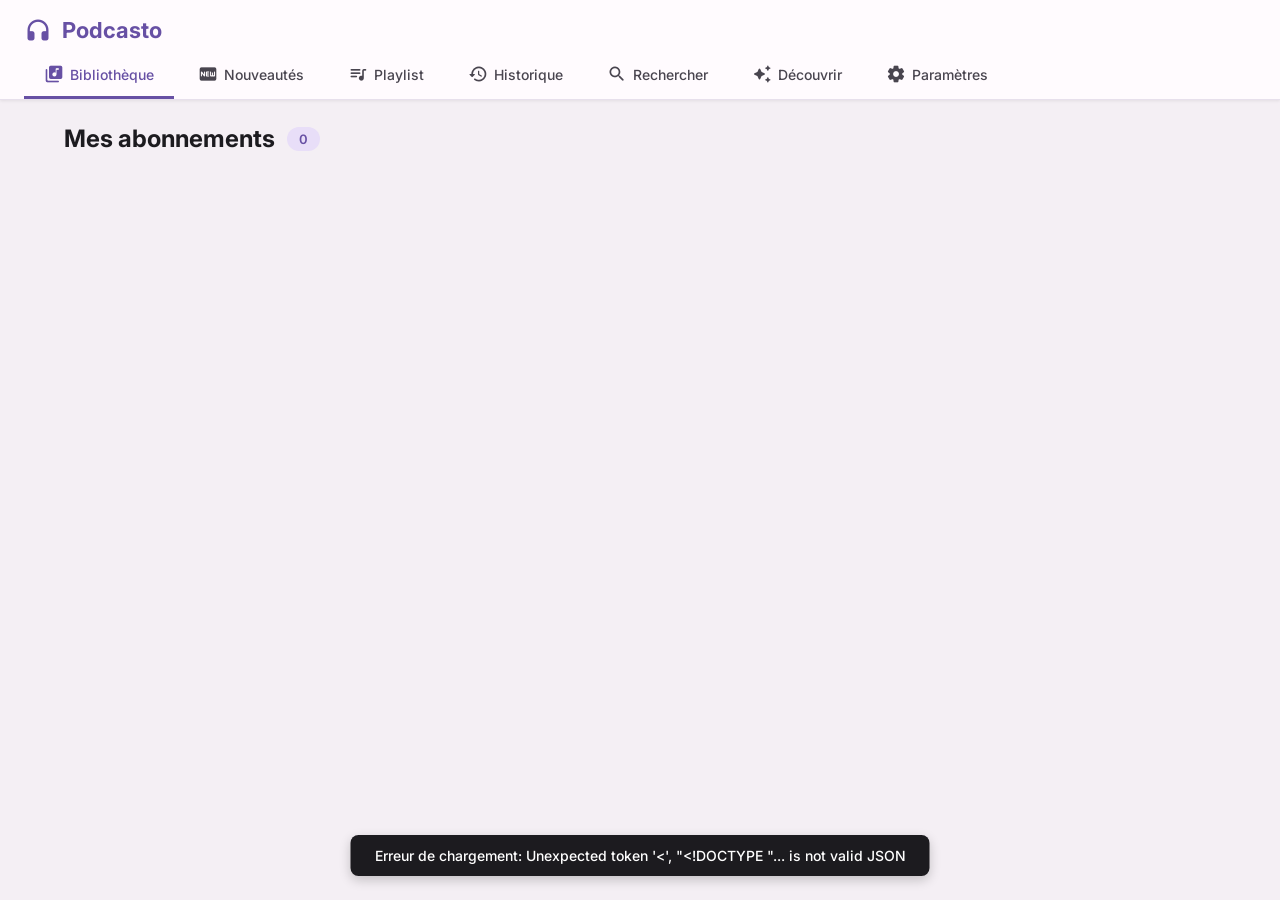
==== app/src/main/assets/web/index.html @ 099114c4 "feat: add YouTube channel subscription support - Add NewPipe Extractor (v0.24.5) for YouTube audio s" ====
<!DOCTYPE html>
<html lang="fr">
<head>
    <meta charset="UTF-8">
    <meta name="viewport" content="width=device-width, initial-scale=1.0">
    <title>Podcasto</title>
    <link rel="stylesheet" href="style.css">
    <link href="https://fonts.googleapis.com/css2?family=Inter:wght@400;500;600;700&display=swap" rel="stylesheet">
    <link href="https://fonts.googleapis.com/icon?family=Material+Icons+Round" rel="stylesheet">
</head>
<body>
    <!-- Login overlay -->
    <div id="login-overlay" class="login-overlay" style="display:none">
        <div class="login-card">
            <span class="material-icons-round login-icon">headphones</span>
            <h2>Podcasto</h2>
            <p class="login-subtitle">Entrez le mot de passe pour acc&eacute;der &agrave; l&apos;interface web</p>
            <div class="login-field">
                <input type="password" id="login-password" class="login-input" placeholder="Mot de passe" autocomplete="current-password">
                <button type="button" class="login-vis-btn" onclick="toggleLoginPasswordVisibility()">
                    <span class="material-icons-round" id="login-vis-icon">visibility</span>
                </button>
            </div>
            <div id="login-error" class="login-error" style="display:none"></div>
            <button id="login-submit" class="btn-primary login-btn" onclick="submitLogin()">
                <span class="material-icons-round">login</span>
                Connexion
            </button>
        </div>
    </div>

    <nav>
        <div class="nav-brand">
            <span class="material-icons-round">headphones</span>
            <h1>Podcasto</h1>
        </div>
        <div class="nav-tabs">
            <button class="tab active" data-tab="library">
                <span class="material-icons-round">library_music</span>
                Biblioth&egrave;que
            </button>
            <button class="tab" data-tab="new-episodes">
                <span class="material-icons-round">fiber_new</span>
                Nouveaut&eacute;s
            </button>
            <button class="tab" data-tab="playlist">
                <span class="material-icons-round">queue_music</span>
                Playlist
            </button>
            <button class="tab" data-tab="history">
                <span class="material-icons-round">history</span>
                Historique
            </button>
            <button class="tab" data-tab="search">
                <span class="material-icons-round">search</span>
                Rechercher
            </button>
            <button class="tab" data-tab="discover">
                <span class="material-icons-round">auto_awesome</span>
                D&eacute;couvrir
            </button>
            <button class="tab" data-tab="settings">
                <span class="material-icons-round">settings</span>
                Param&egrave;tres
            </button>
        </div>
    </nav>

    <main>
        <!-- Library -->
        <section id="library" class="page active">
            <div class="page-header">
                <h2>Mes abonnements</h2>
                <span id="podcast-count" class="badge">0</span>
                <button id="hidden-toggle" class="btn-icon" onclick="toggleShowHidden()" style="display:none" title="Afficher/masquer les podcasts cach\u00e9s">
                    <span class="material-icons-round">visibility_off</span>
                </button>
            </div>
            <div id="tags-filter" class="tags-bar"></div>
            <div id="podcasts-grid" class="podcasts-grid"></div>
            <div id="library-empty" class="empty-state" style="display:none">
                <span class="material-icons-round">podcasts</span>
                <p>Aucun abonnement. Recherchez des podcasts pour commencer !</p>
            </div>
        </section>

        <!-- New Episodes -->
        <section id="new-episodes" class="page">
            <div class="page-header">
                <h2>Nouveaut&eacute;s</h2>
                <span id="new-episodes-count" class="badge">0</span>
            </div>
            <div id="new-episodes-tags" class="tags-bar"></div>
            <div id="new-episodes-list" class="episodes-list"></div>
            <div id="new-episodes-empty" class="empty-state" style="display:none">
                <span class="material-icons-round">fiber_new</span>
                <p>Aucun nouvel episode. Abonnez-vous &agrave; des podcasts pour voir leurs derniers episodes.</p>
            </div>
            <div id="new-episodes-loading" class="loading" style="display:none">
                <div class="spinner"></div>
                <p>Chargement des nouveaut&eacute;s...</p>
            </div>
        </section>

        <!-- Podcast Detail (overlay over library) -->
        <section id="podcast-detail" class="page">
            <div class="detail-header">
                <button class="btn-back" onclick="closePodcastDetail()">
                    <span class="material-icons-round">arrow_back</span>
                </button>
                <div class="detail-info">
                    <img id="detail-artwork" class="detail-artwork" src="" alt="">
                    <div class="detail-meta">
                        <h2 id="detail-title"></h2>
                        <p id="detail-author" class="detail-author"></p>
                        <div id="detail-subscribe-bar" style="display:none;margin:8px 0">
                            <button id="detail-subscribe-btn" class="btn-primary" onclick="subscribeFromDetail()">
                                <span class="material-icons-round">add_circle_outline</span>
                                S'abonner
                            </button>
                        </div>
                        <div id="detail-tags" class="detail-tags"></div>
                        <p id="detail-description" class="detail-description"></p>
                    </div>
                </div>
            </div>
            <div class="episodes-toolbar">
                <h3>Episodes</h3>
                <div class="episodes-filter">
                    <button id="filter-all" class="filter-btn active" onclick="filterEpisodes('all')">Tous</button>
                    <button id="filter-unplayed" class="filter-btn" onclick="filterEpisodes('unplayed')">Non lus</button>
                </div>
            </div>
            <div id="episodes-list" class="episodes-list"></div>
            <div id="episodes-loading" class="loading" style="display:none">
                <div class="spinner"></div>
            </div>
        </section>

        <!-- Episode Detail -->
        <section id="episode-detail" class="page">
            <div class="detail-header">
                <button class="btn-back" onclick="closeEpisodeDetail()">
                    <span class="material-icons-round">arrow_back</span>
                </button>
                <div class="detail-info">
                    <img id="ep-detail-artwork" class="detail-artwork" src="" alt="" onclick="goToPodcastFromEpisode()" style="cursor:pointer">
                    <div class="detail-meta">
                        <h2 id="ep-detail-title"></h2>
                        <p id="ep-detail-podcast" class="detail-author" onclick="goToPodcastFromEpisode()" style="cursor:pointer"></p>
                        <p id="ep-detail-date" class="detail-date"></p>
                    </div>
                </div>
            </div>
            <div class="ep-detail-actions">
                <button id="ep-play-btn" class="btn-primary" onclick="playCurrentEpisode()">
                    <span class="material-icons-round">play_arrow</span>
                    Lire
                </button>
                <button id="ep-playlist-btn" class="btn-outline" onclick="togglePlaylistCurrentEpisode()">
                    <span class="material-icons-round">playlist_add</span>
                    Playlist
                </button>
                <button id="ep-played-btn" class="btn-outline" onclick="togglePlayedCurrentEpisode()">
                    <span class="material-icons-round">check_circle_outline</span>
                    Lu
                </button>
            </div>
            <div id="ep-detail-description" class="ep-description"></div>
            <div class="bookmarks-section">
                <div class="bookmarks-header">
                    <h3>Signets</h3>
                    <button class="btn-outline btn-sm" onclick="addBookmarkDialog()">
                        <span class="material-icons-round">bookmark_add</span>
                        Ajouter
                    </button>
                </div>
                <div id="bookmarks-list" class="bookmarks-list"></div>
            </div>
        </section>

        <!-- Playlist -->
        <section id="playlist" class="page">
            <div class="page-header">
                <h2>Playlist</h2>
                <span id="playlist-count" class="badge">0</span>
                <div class="playlist-actions">
                    <button class="btn-outline btn-sm" onclick="autoAddPlaylist()">
                        <span class="material-icons-round">auto_fix_high</span>
                        Auto-ajout
                    </button>
                    <button class="btn-outline btn-sm danger" onclick="clearPlaylistConfirm()">
                        <span class="material-icons-round">delete_sweep</span>
                        Vider
                    </button>
                </div>
            </div>
            <div id="playlist-items" class="playlist-items"></div>
            <div id="playlist-empty" class="empty-state" style="display:none">
                <span class="material-icons-round">queue_music</span>
                <p>Playlist vide. Ajoutez des episodes depuis les details d'un podcast.</p>
            </div>
        </section>

        <!-- History -->
        <section id="history" class="page">
            <div class="page-header">
                <h2>Historique</h2>
                <span id="history-count" class="badge">0</span>
                <div class="playlist-actions">
                    <button class="btn-outline btn-sm danger" onclick="clearHistoryConfirm()">
                        <span class="material-icons-round">delete_sweep</span>
                        Effacer
                    </button>
                </div>
            </div>
            <div id="history-list" class="history-list"></div>
            <div id="history-empty" class="empty-state" style="display:none">
                <span class="material-icons-round">history</span>
                <p>Aucun historique d'&eacute;coute.</p>
            </div>
            <div id="history-loading" class="loading" style="display:none">
                <div class="spinner"></div>
                <p>Chargement de l'historique...</p>
            </div>
        </section>

        <!-- Search -->
        <section id="search" class="page">
            <div class="search-bar">
                <span class="material-icons-round">search</span>
                <input type="text" id="search-input" placeholder="Rechercher des podcasts ou coller une URL YouTube..." autocomplete="off">
                <label class="ai-toggle"><input type="checkbox" id="ai-search-toggle" checked> <span class="material-icons-round" style="font-size:18px;vertical-align:middle">auto_awesome</span> IA</label>
                <select id="country-select">
                    <option value="">Tous</option>
                    <option value="FR">France</option>
                    <option value="US">USA</option>
                    <option value="GB">UK</option>
                    <option value="DE">Allemagne</option>
                    <option value="ES">Espagne</option>
                    <option value="IT">Italie</option>
                    <option value="BR">Br&eacute;sil</option>
                    <option value="JP">Japon</option>
                </select>
            </div>
            <div id="search-ai-results" style="display:none">
                <div class="search-ai-header">
                    <span class="material-icons-round">auto_awesome</span>
                    <h3>Suggestions IA</h3>
                    <div id="search-ai-loading" class="spinner" style="display:none;width:20px;height:20px;border-width:2px;margin-left:8px"></div>
                </div>
                <div id="search-ai-grid" class="suggestions-grid"></div>
            </div>
            <div id="search-itunes-header" class="search-itunes-header" style="display:none">
                <span class="material-icons-round">podcasts</span>
                <h3>R&eacute;sultats iTunes</h3>
            </div>
            <div id="search-results" class="podcasts-grid"></div>
            <div id="search-empty" class="empty-state">
                <span class="material-icons-round">search</span>
                <p>Tapez un nom de podcast pour lancer la recherche</p>
            </div>
            <div id="search-loading" class="loading" style="display:none">
                <div class="spinner"></div>
                <p>Recherche en cours...</p>
            </div>
        </section>

        <!-- Discover -->
        <section id="discover" class="page">
            <div class="page-header">
                <h2>D&eacute;couverte IA</h2>
                <button id="discover-btn" class="btn-primary" onclick="loadDiscovery()">
                    <span class="material-icons-round">auto_awesome</span>
                    G&eacute;n&eacute;rer des suggestions
                </button>
            </div>
            <p id="ai-intro" class="ai-intro"></p>
            <div id="discover-results" class="suggestions-grid"></div>
            <div id="discover-empty" class="empty-state">
                <span class="material-icons-round">auto_awesome</span>
                <p>Cliquez sur le bouton pour obtenir des recommandations personnalis&eacute;es</p>
            </div>
            <div id="discover-loading" class="loading" style="display:none">
                <div class="spinner"></div>
                <p>Gemini analyse votre biblioth&egrave;que...</p>
            </div>
        </section>

        <!-- Settings -->
        <section id="settings" class="page">
            <div class="page-header">
                <h2>Param&egrave;tres</h2>
            </div>
            <div class="settings-content">
                <div class="settings-section">
                    <h3><span class="material-icons-round" style="vertical-align:middle;margin-right:8px">backup</span>Sauvegarde &amp; Restauration</h3>
                    <p class="settings-description">Exportez toutes vos donn&eacute;es (podcasts, &eacute;pisodes, playlist, tags, favoris, param&egrave;tres) en fichier JSON, ou restaurez depuis un fichier pr&eacute;c&eacute;demment export&eacute;.</p>
                    <div class="settings-key-row">
                        <button class="btn-primary" onclick="exportBackup()">
                            <span class="material-icons-round">download</span>
                            Exporter la sauvegarde
                        </button>
                        <button class="btn-outline" onclick="importBackupDialog()">
                            <span class="material-icons-round">upload</span>
                            Importer une sauvegarde
                        </button>
                    </div>
                    <div id="backup-status" class="settings-status"></div>
                    <input type="file" id="backup-file-input" accept=".json,application/json" style="display:none" onchange="handleBackupFile(event)">
                </div>
                <div class="settings-section">
                    <h3><span class="material-icons-round" style="vertical-align:middle;margin-right:8px">auto_awesome</span>Cl&eacute; API Gemini</h3>
                    <p class="settings-description">N&eacute;cessaire pour la d&eacute;couverte IA et les suggestions de recherche IA. Obtenez une cl&eacute; gratuite depuis Google AI Studio.</p>
                    <div class="settings-key-row">
                        <div class="settings-input-wrapper">
                            <input type="password" id="settings-gemini-key" class="settings-input" placeholder="Collez votre cl&eacute; API Gemini ici...">
                            <button class="btn-icon settings-toggle-vis" onclick="toggleGeminiKeyVisibility()" title="Afficher/masquer la cl&eacute;">
                                <span class="material-icons-round" id="settings-vis-icon">visibility</span>
                            </button>
                        </div>
                        <button class="btn-primary" onclick="saveGeminiKey()">
                            <span class="material-icons-round">save</span>
                            Enregistrer
                        </button>
                        <button class="btn-outline btn-sm danger" onclick="clearGeminiKey()">
                            <span class="material-icons-round">delete</span>
                            Effacer
                        </button>
                    </div>
                    <div id="settings-key-status" class="settings-status"></div>
                </div>
                <div class="settings-section">
                    <h3>Comment obtenir une cl&eacute; API Gemini</h3>
                    <ol class="settings-guide">
                        <li>Rendez-vous sur <a href="https://aistudio.google.com/apikey" target="_blank" rel="noopener">Google AI Studio</a></li>
                        <li>Connectez-vous avec votre compte Google</li>
                        <li>Cliquez sur <strong>&laquo; Create API key &raquo;</strong></li>
                        <li>S&eacute;lectionnez un projet ou cr&eacute;ez-en un nouveau</li>
                        <li>Copiez la cl&eacute; g&eacute;n&eacute;r&eacute;e et collez-la ci-dessus</li>
                    </ol>
                    <p class="settings-note"><span class="material-icons-round" style="font-size:16px;vertical-align:middle;margin-right:4px">info</span>La cl&eacute; gratuite offre un quota g&eacute;n&eacute;reux suffisant pour un usage personnel.</p>
                </div>
            </div>
        </section>
    </main>

    <!-- Player bar (persistent bottom) -->
    <div id="player-bar" class="player-bar" style="display:none">
        <div class="player-progress-bar" id="player-progress-bar">
            <div class="player-progress-fill" id="player-progress-fill"></div>
            <input type="range" class="player-progress-input" id="player-progress-input" min="0" max="1000" value="0">
        </div>
        <div class="player-content">
            <img id="player-artwork" class="player-artwork" src="" alt="" onclick="openPlayerEpisodeDetail()" style="cursor:pointer">
            <div class="player-info" onclick="openPlayerEpisodeDetail()">
                <div class="player-title" id="player-title"></div>
                <div class="player-subtitle" id="player-subtitle"></div>
            </div>
            <div class="player-time">
                <span id="player-current-time">0:00</span>
                <span>/</span>
                <span id="player-duration">0:00</span>
            </div>
            <div class="player-controls">
                <button class="player-btn" onclick="playerSeek(-10)">
                    <span class="material-icons-round">replay_10</span>
                </button>
                <button class="player-btn player-btn-main" id="player-play-btn" onclick="playerTogglePlay()">
                    <span class="material-icons-round">play_arrow</span>
                </button>
                <button class="player-btn" onclick="playerSeek(30)">
                    <span class="material-icons-round">forward_30</span>
                </button>
                <button class="player-btn player-btn-speed" id="player-speed-btn" onclick="playerCycleSpeed()">
                    1x
                </button>
                <button class="player-btn player-btn-norm" id="player-norm-btn" onclick="toggleVolumeNorm()" title="Normalisation du volume">
                    <span class="material-icons-round">graphic_eq</span>
                </button>
            </div>
        </div>
    </div>

    <!-- Toast -->
    <div id="toast" class="toast"></div>

    <!-- Dialog -->
    <div id="dialog-overlay" class="dialog-overlay" style="display:none">
        <div class="dialog">
            <h3 id="dialog-title">Confirmer</h3>
            <div id="dialog-text"></div>
            <div class="dialog-actions">
                <button class="btn-text" onclick="closeDialog()">Annuler</button>
                <button class="btn-danger" id="dialog-confirm">Supprimer</button>
            </div>
        </div>
    </div>

    <!-- HTML5 Audio element (hidden) -->
    <audio id="audio-element" preload="auto"></audio>

    <script src="app.js"></script>
</body>
</html>
---- app/src/main/assets/web/style.css ----
:root {
    --primary: #6750A4;
    --primary-light: #E8DEF8;
    --primary-dark: #4F378B;
    --surface: #FFFBFE;
    --surface-variant: #E7E0EC;
    --surface-card: #FFFFFF;
    --on-surface: #1C1B1F;
    --on-surface-variant: #49454F;
    --outline: #79747E;
    --error: #B3261E;
    --error-container: #F9DEDC;
    --success: #2E7D32;
    --success-light: #E8F5E9;
    --shadow: rgba(0, 0, 0, 0.08);
    --radius: 16px;
    --radius-sm: 12px;
    --radius-xs: 8px;
    --player-height: 80px;
}

* {
    margin: 0;
    padding: 0;
    box-sizing: border-box;
}

body {
    font-family: 'Inter', -apple-system, BlinkMacSystemFont, sans-serif;
    background: #F4EFF4;
    color: var(--on-surface);
    min-height: 100vh;
}

body.player-visible {
    padding-bottom: calc(var(--player-height) + 8px);
}

/* Nav */
nav {
    background: var(--surface);
    border-bottom: 1px solid var(--surface-variant);
    padding: 0 24px;
    position: sticky;
    top: 0;
    z-index: 100;
    box-shadow: 0 1px 3px var(--shadow);
}

.nav-brand {
    display: flex;
    align-items: center;
    gap: 10px;
    padding: 16px 0 8px;
}

.nav-brand .material-icons-round {
    font-size: 28px;
    color: var(--primary);
}

.nav-brand h1 {
    font-size: 22px;
    font-weight: 700;
    color: var(--primary);
}

.nav-tabs {
    display: flex;
    gap: 4px;
}

.tab {
    display: flex;
    align-items: center;
    gap: 6px;
    padding: 12px 20px;
    border: none;
    background: none;
    cursor: pointer;
    font-size: 14px;
    font-weight: 500;
    color: var(--on-surface-variant);
    border-bottom: 3px solid transparent;
    transition: all 0.2s ease;
    font-family: inherit;
}

.tab:hover {
    color: var(--primary);
    background: var(--primary-light);
    border-radius: var(--radius-xs) var(--radius-xs) 0 0;
}

.tab.active {
    color: var(--primary);
    border-bottom-color: var(--primary);
}

.tab .material-icons-round {
    font-size: 20px;
}

/* Main */
main {
    max-width: 1200px;
    margin: 0 auto;
    padding: 24px;
}

.page {
    display: none;
}

.page.active {
    display: block;
}

.page-header {
    display: flex;
    align-items: center;
    gap: 12px;
    margin-bottom: 20px;
    flex-wrap: wrap;
}

.page-header h2 {
    font-size: 24px;
    font-weight: 700;
}

.badge {
    background: var(--primary-light);
    color: var(--primary);
    padding: 4px 12px;
    border-radius: 20px;
    font-size: 13px;
    font-weight: 600;
}

/* Tags */
.tags-bar {
    display: flex;
    gap: 8px;
    margin-bottom: 16px;
    flex-wrap: wrap;
}

.tag-chip {
    display: inline-flex;
    align-items: center;
    gap: 4px;
    padding: 6px 14px;
    border-radius: 20px;
    font-size: 13px;
    font-weight: 500;
    border: 1px solid var(--outline);
    background: var(--surface);
    color: var(--on-surface-variant);
    cursor: pointer;
    transition: all 0.15s ease;
    font-family: inherit;
}

.tag-chip:hover {
    background: var(--primary-light);
    border-color: var(--primary);
}

.tag-chip.active {
    background: var(--primary);
    color: white;
    border-color: var(--primary);
}

/* Grid */
.podcasts-grid {
    display: grid;
    grid-template-columns: repeat(auto-fill, minmax(280px, 1fr));
    gap: 16px;
}

/* Podcast card */
.podcast-card {
    background: var(--surface-card);
    border-radius: var(--radius);
    overflow: hidden;
    box-shadow: 0 1px 4px var(--shadow);
    transition: transform 0.15s ease, box-shadow 0.15s ease;
    position: relative;
    cursor: pointer;
}

.podcast-card:hover {
    transform: translateY(-2px);
    box-shadow: 0 4px 12px rgba(0, 0, 0, 0.12);
}

.podcast-card.stale {
    background: rgba(179, 38, 30, 0.08);
    border-left: 3px solid var(--error);
}

.podcast-card.stale:hover {
    background: rgba(179, 38, 30, 0.14);
}

.podcast-card.hidden {
    opacity: 0.45;
    border-left: 3px solid var(--outline);
}

.podcast-card.hidden:hover {
    opacity: 0.7;
}

.hidden-badge {
    position: absolute;
    top: 8px;
    right: 8px;
    color: var(--outline);
    font-size: 20px;
}

.youtube-badge {
    position: absolute;
    top: 8px;
    left: 8px;
    font-size: 20px;
}

.btn-icon {
    background: none;
    border: 1px solid var(--outline);
    border-radius: var(--radius-xs);
    padding: 6px 8px;
    cursor: pointer;
    color: var(--on-surface-variant);
    display: flex;
    align-items: center;
    gap: 4px;
    transition: background 0.2s;
}

.btn-icon:hover {
    background: var(--surface-variant);
}

.podcast-card .card-content {
    display: flex;
    padding: 16px;
    gap: 14px;
}

.podcast-card .artwork {
    width: 80px;
    height: 80px;
    border-radius: var(--radius-sm);
    object-fit: cover;
    flex-shrink: 0;
}

.podcast-card .info {
    flex: 1;
    min-width: 0;
    display: flex;
    flex-direction: column;
    gap: 4px;
}

.podcast-card .title {
    font-size: 15px;
    font-weight: 600;
    line-height: 1.3;
    overflow: hidden;
    text-overflow: ellipsis;
    display: -webkit-box;
    -webkit-line-clamp: 2;
    -webkit-box-orient: vertical;
}

.podcast-card .author {
    font-size: 13px;
    color: var(--on-surface-variant);
    overflow: hidden;
    text-overflow: ellipsis;
    white-space: nowrap;
}

.podcast-card .card-tags {
    display: flex;
    gap: 4px;
    flex-wrap: wrap;
    margin-top: 4px;
}

.podcast-card .card-tag {
    font-size: 11px;
    padding: 2px 8px;
    border-radius: 10px;
    background: var(--primary-light);
    color: var(--primary-dark);
    font-weight: 500;
}

.podcast-card .card-actions {
    display: flex;
    border-top: 1px solid var(--surface-variant);
    padding: 4px 8px;
}

.podcast-card .card-actions button {
    flex: 1;
    display: flex;
    align-items: center;
    justify-content: center;
    gap: 6px;
    padding: 10px;
    border: none;
    background: none;
    cursor: pointer;
    font-size: 13px;
    font-weight: 500;
    color: var(--on-surface-variant);
    border-radius: var(--radius-xs);
    transition: background 0.15s ease;
    font-family: inherit;
}

.podcast-card .card-actions button:hover {
    background: var(--surface-variant);
}

.podcast-card .card-actions button.danger:hover {
    background: var(--error-container);
    color: var(--error);
}

.podcast-card .card-actions button.subscribe-btn {
    color: var(--primary);
}

.podcast-card .card-actions button.subscribe-btn:hover {
    background: var(--primary-light);
}

.podcast-card .subscribed-badge {
    position: absolute;
    top: 12px;
    right: 12px;
    background: var(--success-light);
    color: var(--success);
    padding: 4px 10px;
    border-radius: 12px;
    font-size: 11px;
    font-weight: 600;
    display: flex;
    align-items: center;
    gap: 4px;
}

.podcast-card .subscribed-badge .material-icons-round {
    font-size: 14px;
}

/* ======================== */
/* Podcast Detail           */
/* ======================== */

.detail-header {
    margin-bottom: 24px;
}

.btn-back {
    display: inline-flex;
    align-items: center;
    padding: 8px;
    border: none;
    background: none;
    cursor: pointer;
    color: var(--primary);
    border-radius: 50%;
    transition: background 0.15s;
    margin-bottom: 12px;
}

.btn-back:hover {
    background: var(--primary-light);
}

.btn-back .material-icons-round {
    font-size: 24px;
}

.detail-info {
    display: flex;
    gap: 20px;
    align-items: flex-start;
}

.detail-artwork {
    width: 140px;
    height: 140px;
    border-radius: var(--radius);
    object-fit: cover;
    flex-shrink: 0;
    box-shadow: 0 4px 12px var(--shadow);
}

.detail-meta {
    flex: 1;
    min-width: 0;
}

.detail-meta h2 {
    font-size: 22px;
    font-weight: 700;
    margin-bottom: 4px;
}

.detail-author {
    font-size: 14px;
    color: var(--on-surface-variant);
    margin-bottom: 8px;
}

.detail-tags {
    display: flex;
    gap: 6px;
    flex-wrap: wrap;
    align-items: center;
    margin-bottom: 8px;
}

.detail-tags:empty {
    display: none;
}

.detail-tags .detail-tag-chip {
    display: inline-flex;
    align-items: center;
    gap: 4px;
    padding: 4px 12px;
    border-radius: 16px;
    font-size: 12px;
    font-weight: 500;
    background: var(--primary-light);
    color: var(--primary-dark);
    border: none;
    cursor: default;
}

.detail-tags .detail-tag-manage {
    display: inline-flex;
    align-items: center;
    gap: 4px;
    padding: 4px 12px;
    border-radius: 16px;
    font-size: 12px;
    font-weight: 500;
    background: none;
    color: var(--primary);
    border: 1px dashed var(--primary);
    cursor: pointer;
    transition: all 0.15s ease;
    font-family: inherit;
}

.detail-tags .detail-tag-manage:hover {
    background: var(--primary-light);
}

.detail-tags .detail-tag-manage .material-icons-round {
    font-size: 16px;
}

.detail-description {
    font-size: 13px;
    color: var(--on-surface-variant);
    line-height: 1.6;
    max-height: 100px;
    overflow: hidden;
    text-overflow: ellipsis;
}

.detail-date {
    font-size: 13px;
    color: var(--outline);
}

/* Episodes toolbar */
.episodes-toolbar {
    display: flex;
    align-items: center;
    justify-content: space-between;
    margin-bottom: 12px;
}

.episodes-toolbar h3 {
    font-size: 18px;
    font-weight: 600;
}

.episodes-filter {
    display: flex;
    gap: 4px;
}

.filter-btn {
    padding: 6px 14px;
    border: 1px solid var(--outline);
    background: var(--surface);
    color: var(--on-surface-variant);
    border-radius: 20px;
    font-size: 13px;
    font-weight: 500;
    cursor: pointer;
    transition: all 0.15s;
    font-family: inherit;
}

.filter-btn.active {
    background: var(--primary);
    color: white;
    border-color: var(--primary);
}

/* Episodes list */
.episodes-list {
    display: flex;
    flex-direction: column;
    gap: 2px;
}

.episode-item {
    display: flex;
    align-items: center;
    gap: 12px;
    padding: 14px 16px;
    background: var(--surface-card);
    border-radius: var(--radius-xs);
    cursor: pointer;
    transition: background 0.12s;
}

.episode-item:hover {
    background: var(--surface-variant);
}

.episode-item.played {
    opacity: 0.55;
}

.episode-item.now-playing {
    background: var(--primary-light);
    border-left: 3px solid var(--primary);
}

.episode-play-btn {
    width: 40px;
    height: 40px;
    border-radius: 50%;
    border: none;
    background: var(--primary);
    color: white;
    cursor: pointer;
    display: flex;
    align-items: center;
    justify-content: center;
    flex-shrink: 0;
    transition: background 0.15s;
}

.episode-play-btn:hover {
    background: var(--primary-dark);
}

.episode-play-btn .material-icons-round {
    font-size: 22px;
}

.episode-info {
    flex: 1;
    min-width: 0;
}

.episode-title {
    font-size: 14px;
    font-weight: 600;
    line-height: 1.3;
    overflow: hidden;
    text-overflow: ellipsis;
    display: -webkit-box;
    -webkit-line-clamp: 2;
    -webkit-box-orient: vertical;
    margin-bottom: 4px;
}

.episode-meta {
    font-size: 12px;
    color: var(--on-surface-variant);
    display: flex;
    gap: 12px;
    align-items: center;
}

.episode-progress {
    width: 100%;
    max-width: 120px;
    height: 3px;
    background: var(--primary-light);
    border-radius: 2px;
    overflow: hidden;
}

.episode-progress-fill {
    height: 100%;
    background: var(--primary);
    border-radius: 2px;
    transition: width 0.3s;
}

.now-playing .episode-progress {
    background: rgba(255, 255, 255, 0.7);
}

.episode-actions {
    display: flex;
    gap: 4px;
    flex-shrink: 0;
}

.episode-action-btn {
    width: 32px;
    height: 32px;
    border-radius: 50%;
    border: none;
    background: none;
    color: var(--on-surface-variant);
    cursor: pointer;
    display: flex;
    align-items: center;
    justify-content: center;
    transition: background 0.15s;
}

.episode-action-btn:hover {
    background: var(--surface-variant);
}

.episode-action-btn .material-icons-round {
    font-size: 20px;
}

.episode-action-btn.in-playlist {
    color: var(--primary);
}

/* ======================== */
/* Episode Detail           */
/* ======================== */

.ep-detail-actions {
    display: flex;
    gap: 8px;
    margin-bottom: 20px;
    flex-wrap: wrap;
}

.btn-outline {
    display: inline-flex;
    align-items: center;
    gap: 6px;
    padding: 10px 18px;
    border: 1px solid var(--outline);
    border-radius: var(--radius);
    background: none;
    color: var(--on-surface);
    font-size: 14px;
    font-weight: 500;
    cursor: pointer;
    transition: all 0.15s;
    font-family: inherit;
}

.btn-outline:hover {
    background: var(--surface-variant);
}

.btn-outline.active {
    border-color: var(--primary);
    color: var(--primary);
    background: var(--primary-light);
}

.btn-outline.danger:hover {
    border-color: var(--error);
    color: var(--error);
    background: var(--error-container);
}

.btn-sm {
    padding: 6px 12px;
    font-size: 13px;
}

.btn-sm .material-icons-round {
    font-size: 18px;
}

.ep-description {
    font-size: 14px;
    color: var(--on-surface-variant);
    line-height: 1.7;
    margin-bottom: 24px;
    background: var(--surface-card);
    padding: 16px;
    border-radius: var(--radius-sm);
    max-height: 400px;
    overflow-y: auto;
}

.ep-description a {
    color: var(--primary);
}

/* Bookmarks */
.bookmarks-section {
    margin-top: 8px;
}

.bookmarks-header {
    display: flex;
    align-items: center;
    justify-content: space-between;
    margin-bottom: 12px;
}

.bookmarks-header h3 {
    font-size: 16px;
    font-weight: 600;
}

.bookmarks-list {
    display: flex;
    flex-direction: column;
    gap: 6px;
}

.bookmark-item {
    display: flex;
    align-items: center;
    gap: 12px;
    padding: 10px 14px;
    background: var(--surface-card);
    border-radius: var(--radius-xs);
    border-left: 3px solid var(--primary);
}

.bookmark-time {
    font-size: 13px;
    font-weight: 600;
    color: var(--primary);
    cursor: pointer;
    white-space: nowrap;
}

.bookmark-time:hover {
    text-decoration: underline;
}

.bookmark-comment {
    flex: 1;
    font-size: 13px;
    color: var(--on-surface-variant);
    min-width: 0;
    overflow: hidden;
    text-overflow: ellipsis;
    white-space: nowrap;
}

.bookmark-delete {
    width: 28px;
    height: 28px;
    border-radius: 50%;
    border: none;
    background: none;
    color: var(--outline);
    cursor: pointer;
    display: flex;
    align-items: center;
    justify-content: center;
}

.bookmark-delete:hover {
    color: var(--error);
    background: var(--error-container);
}

.bookmark-delete .material-icons-round {
    font-size: 18px;
}

/* ======================== */
/* Playlist                 */
/* ======================== */

.playlist-actions {
    display: flex;
    gap: 8px;
    margin-left: auto;
}

.playlist-items {
    display: flex;
    flex-direction: column;
    gap: 2px;
}

.playlist-item {
    display: flex;
    align-items: center;
    gap: 12px;
    padding: 12px 16px;
    background: var(--surface-card);
    border-radius: var(--radius-xs);
    transition: background 0.12s, opacity 0.2s, border-top 0.12s;
}

.playlist-item.dragging {
    opacity: 0.4;
}

.playlist-item.drag-over {
    border-top: 2px solid var(--primary);
}

.drag-handle {
    cursor: grab;
    color: var(--on-surface-variant);
    font-size: 20px;
    flex-shrink: 0;
    user-select: none;
    touch-action: none;
}

.playlist-item.now-playing {
    background: var(--primary-light);
    border-left: 3px solid var(--primary);
}

.playlist-item-artwork {
    width: 48px;
    height: 48px;
    border-radius: var(--radius-xs);
    object-fit: cover;
    flex-shrink: 0;
}

.playlist-item-info {
    flex: 1;
    min-width: 0;
}

.playlist-item-title {
    font-size: 14px;
    font-weight: 600;
    overflow: hidden;
    text-overflow: ellipsis;
    white-space: nowrap;
    margin-bottom: 2px;
}

.playlist-item-podcast {
    font-size: 12px;
    color: var(--on-surface-variant);
    overflow: hidden;
    text-overflow: ellipsis;
    white-space: nowrap;
}

.playlist-item-progress {
    width: 80px;
    flex-shrink: 0;
}

.playlist-item-actions {
    display: flex;
    gap: 4px;
    flex-shrink: 0;
}

/* ======================== */
/* Player Bar               */
/* ======================== */

.player-bar {
    position: fixed;
    bottom: 0;
    left: 0;
    right: 0;
    height: var(--player-height);
    background: var(--surface);
    border-top: 1px solid var(--surface-variant);
    box-shadow: 0 -2px 12px var(--shadow);
    z-index: 200;
    display: flex;
    flex-direction: column;
}

.player-progress-bar {
    position: relative;
    height: 4px;
    background: var(--surface-variant);
    flex-shrink: 0;
    cursor: pointer;
}

.player-progress-fill {
    height: 100%;
    background: var(--primary);
    width: 0%;
    transition: width 0.2s linear;
    pointer-events: none;
}

.player-progress-input {
    position: absolute;
    top: -6px;
    left: 0;
    width: 100%;
    height: 16px;
    opacity: 0;
    cursor: pointer;
    margin: 0;
    -webkit-appearance: none;
}

.player-content {
    flex: 1;
    display: flex;
    align-items: center;
    gap: 12px;
    padding: 0 16px;
    min-height: 0;
}

.player-artwork {
    width: 52px;
    height: 52px;
    border-radius: var(--radius-xs);
    object-fit: cover;
    flex-shrink: 0;
}

.player-info {
    flex: 1;
    min-width: 0;
    cursor: pointer;
}

.player-title {
    font-size: 14px;
    font-weight: 600;
    overflow: hidden;
    text-overflow: ellipsis;
    white-space: nowrap;
}

.player-subtitle {
    font-size: 12px;
    color: var(--on-surface-variant);
    overflow: hidden;
    text-overflow: ellipsis;
    white-space: nowrap;
}

.player-time {
    font-size: 12px;
    color: var(--on-surface-variant);
    white-space: nowrap;
    flex-shrink: 0;
    font-variant-numeric: tabular-nums;
}

.player-controls {
    display: flex;
    align-items: center;
    gap: 4px;
    flex-shrink: 0;
}

.player-btn {
    width: 40px;
    height: 40px;
    border-radius: 50%;
    border: none;
    background: none;
    color: var(--on-surface);
    cursor: pointer;
    display: flex;
    align-items: center;
    justify-content: center;
    transition: background 0.15s;
}

.player-btn:hover {
    background: var(--surface-variant);
}

.player-btn .material-icons-round {
    font-size: 24px;
}

.player-btn-main {
    width: 48px;
    height: 48px;
    background: var(--primary);
    color: white;
}

.player-btn-main:hover {
    background: var(--primary-dark);
}

.player-btn-main .material-icons-round {
    font-size: 28px;
}

.player-btn-speed {
    font-size: 13px;
    font-weight: 700;
    font-family: inherit;
    color: var(--primary);
    width: auto;
    padding: 0 8px;
}

.player-btn-norm {
    color: var(--on-surface-variant);
    transition: color 0.2s;
}

.player-btn-norm.active {
    color: var(--primary);
    background: var(--primary-light);
    border-radius: 50%;
}

/* ======================== */
/* New Episodes             */
/* ======================== */

.episode-item-with-artwork {
    display: flex;
    align-items: center;
    gap: 12px;
    padding: 14px 16px;
    background: var(--surface-card);
    border-radius: var(--radius-xs);
    cursor: pointer;
    transition: background 0.12s;
}

.episode-item-with-artwork:hover {
    background: var(--surface-variant);
}

.episode-item-with-artwork.played {
    opacity: 0.55;
}

.episode-item-with-artwork.now-playing {
    background: var(--primary-light);
    border-left: 3px solid var(--primary);
}

.episode-artwork-sm {
    width: 48px;
    height: 48px;
    border-radius: var(--radius-xs);
    object-fit: cover;
    flex-shrink: 0;
}

/* ======================== */
/* History                  */
/* ======================== */

.history-list {
    display: flex;
    flex-direction: column;
    gap: 2px;
}

.history-item {
    display: flex;
    align-items: center;
    gap: 12px;
    padding: 12px 16px;
    background: var(--surface-card);
    border-radius: var(--radius-xs);
    cursor: pointer;
    transition: background 0.12s;
}

.history-item:hover {
    background: var(--surface-variant);
}

.history-item.now-playing {
    background: var(--primary-light);
    border-left: 3px solid var(--primary);
}

.history-item-artwork {
    width: 48px;
    height: 48px;
    border-radius: var(--radius-xs);
    object-fit: cover;
    flex-shrink: 0;
}

.history-item-info {
    flex: 1;
    min-width: 0;
}

.history-item-title {
    font-size: 14px;
    font-weight: 600;
    overflow: hidden;
    text-overflow: ellipsis;
    white-space: nowrap;
    margin-bottom: 2px;
}

.history-item-podcast {
    font-size: 12px;
    color: var(--on-surface-variant);
    overflow: hidden;
    text-overflow: ellipsis;
    white-space: nowrap;
}

.history-item-date {
    font-size: 11px;
    color: var(--outline);
    margin-top: 2px;
}

.history-item-actions {
    display: flex;
    gap: 4px;
    flex-shrink: 0;
}

/* Search bar */
.search-bar {
    display: flex;
    align-items: center;
    gap: 12px;
    background: var(--surface-card);
    border-radius: var(--radius);
    padding: 8px 16px;
    margin-bottom: 24px;
    box-shadow: 0 1px 4px var(--shadow);
}

.search-bar .material-icons-round {
    color: var(--on-surface-variant);
    font-size: 24px;
}

.search-bar input {
    flex: 1;
    border: none;
    outline: none;
    font-size: 16px;
    padding: 10px 0;
    font-family: inherit;
    background: transparent;
    color: var(--on-surface);
}

.search-bar input::placeholder {
    color: var(--outline);
}

.search-bar select {
    border: 1px solid var(--outline);
    border-radius: var(--radius-xs);
    padding: 8px 12px;
    font-size: 13px;
    font-family: inherit;
    background: var(--surface);
    color: var(--on-surface);
    cursor: pointer;
    outline: none;
}

.ai-toggle {
    display: flex;
    align-items: center;
    gap: 4px;
    font-size: 13px;
    font-weight: 500;
    color: var(--primary);
    cursor: pointer;
    white-space: nowrap;
    user-select: none;
}

.ai-toggle input[type="checkbox"] {
    accent-color: var(--primary);
    width: 16px;
    height: 16px;
    cursor: pointer;
}

/* Suggestion cards */
.suggestions-grid {
    display: grid;
    grid-template-columns: repeat(auto-fill, minmax(320px, 1fr));
    gap: 16px;
}

.suggestion-card {
    background: var(--surface-card);
    border-radius: var(--radius);
    padding: 20px;
    box-shadow: 0 1px 4px var(--shadow);
    border-left: 4px solid var(--primary);
}

.suggestion-card .suggestion-name {
    font-size: 16px;
    font-weight: 600;
    margin-bottom: 6px;
}

.suggestion-card .suggestion-reason {
    font-size: 14px;
    color: var(--on-surface-variant);
    margin-bottom: 12px;
    line-height: 1.5;
}

.suggestion-card .btn-search {
    display: inline-flex;
    align-items: center;
    gap: 6px;
    padding: 8px 16px;
    border: 1px solid var(--primary);
    border-radius: var(--radius-xs);
    background: none;
    color: var(--primary);
    font-size: 13px;
    font-weight: 500;
    cursor: pointer;
    transition: all 0.15s ease;
    font-family: inherit;
}

.suggestion-card .btn-search:hover {
    background: var(--primary);
    color: white;
}

/* Buttons */
.btn-primary {
    display: inline-flex;
    align-items: center;
    gap: 8px;
    padding: 12px 24px;
    border: none;
    border-radius: var(--radius);
    background: var(--primary);
    color: white;
    font-size: 14px;
    font-weight: 600;
    cursor: pointer;
    transition: background 0.15s ease;
    font-family: inherit;
}

.btn-primary:hover {
    background: var(--primary-dark);
}

.btn-primary:disabled {
    background: var(--surface-variant);
    color: var(--outline);
    cursor: not-allowed;
}

.btn-text {
    padding: 10px 20px;
    border: none;
    background: none;
    color: var(--primary);
    font-size: 14px;
    font-weight: 600;
    cursor: pointer;
    border-radius: var(--radius-xs);
    font-family: inherit;
}

.btn-text:hover {
    background: var(--primary-light);
}

.btn-danger {
    padding: 10px 20px;
    border: none;
    background: var(--error);
    color: white;
    font-size: 14px;
    font-weight: 600;
    cursor: pointer;
    border-radius: var(--radius-xs);
    font-family: inherit;
}

.btn-danger:hover {
    opacity: 0.9;
}

/* Empty state */
.empty-state {
    text-align: center;
    padding: 60px 20px;
    color: var(--on-surface-variant);
}

.empty-state .material-icons-round {
    font-size: 64px;
    opacity: 0.4;
    margin-bottom: 16px;
}

.empty-state p {
    font-size: 15px;
}

/* Loading */
.loading {
    text-align: center;
    padding: 40px;
    color: var(--on-surface-variant);
}

.spinner {
    width: 40px;
    height: 40px;
    border: 3px solid var(--surface-variant);
    border-top-color: var(--primary);
    border-radius: 50%;
    animation: spin 0.8s linear infinite;
    margin: 0 auto 16px;
}

@keyframes spin {
    to { transform: rotate(360deg); }
}

/* AI intro */
.ai-intro {
    font-size: 15px;
    color: var(--on-surface-variant);
    margin-bottom: 20px;
    padding: 16px;
    background: var(--primary-light);
    border-radius: var(--radius-sm);
    line-height: 1.5;
}

/* Toast */
.toast {
    position: fixed;
    bottom: 24px;
    left: 50%;
    transform: translateX(-50%) translateY(100px);
    background: var(--on-surface);
    color: white;
    padding: 12px 24px;
    border-radius: var(--radius-xs);
    font-size: 14px;
    font-weight: 500;
    box-shadow: 0 4px 12px rgba(0, 0, 0, 0.2);
    transition: transform 0.3s ease, opacity 0.3s ease;
    z-index: 1000;
    opacity: 0;
    pointer-events: none;
}

body.player-visible .toast {
    bottom: calc(var(--player-height) + 16px);
}

.toast.show {
    transform: translateX(-50%) translateY(0);
    opacity: 1;
    pointer-events: auto;
}

/* Dialog */
.dialog-overlay {
    position: fixed;
    inset: 0;
    background: rgba(0, 0, 0, 0.4);
    display: flex;
    align-items: center;
    justify-content: center;
    z-index: 300;
}

.dialog {
    background: var(--surface-card);
    border-radius: var(--radius);
    padding: 24px;
    max-width: 440px;
    width: 90%;
    box-shadow: 0 8px 32px rgba(0, 0, 0, 0.2);
}

.dialog h3 {
    font-size: 18px;
    margin-bottom: 12px;
}

.dialog p {
    font-size: 14px;
    color: var(--on-surface-variant);
    margin-bottom: 20px;
    line-height: 1.5;
}

.dialog-actions {
    display: flex;
    justify-content: flex-end;
    gap: 8px;
}

/* Responsive */
@media (max-width: 640px) {
    nav { padding: 0 16px; }
    main { padding: 16px; }
    .podcasts-grid { grid-template-columns: 1fr; }
    .suggestions-grid { grid-template-columns: 1fr; }
    .tab span.material-icons-round { display: none; }
    .page-header { flex-direction: column; align-items: flex-start; }
    .detail-info { flex-direction: column; align-items: center; text-align: center; }
    .detail-artwork { width: 120px; height: 120px; }
    .player-time { display: none; }
    .player-artwork { width: 44px; height: 44px; }
    .player-btn-speed { display: none; }
    .player-btn-norm { display: none; }
}

/* Search AI & iTunes headers */
.search-ai-header,
.search-itunes-header {
    display: flex;
    align-items: center;
    gap: 8px;
    margin-bottom: 12px;
    color: var(--primary);
}

.search-ai-header h3,
.search-itunes-header h3 {
    margin: 0;
    font-size: 16px;
    font-weight: 600;
}

.search-ai-header .material-icons-round,
.search-itunes-header .material-icons-round {
    font-size: 22px;
}

.search-itunes-header {
    margin-top: 24px;
    color: var(--on-surface);
}

/* Settings */
.settings-content {
    max-width: 640px;
}

.settings-section {
    background: var(--surface-card);
    border-radius: var(--radius);
    padding: 24px;
    margin-bottom: 16px;
    box-shadow: 0 1px 3px var(--shadow);
}

.settings-section h3 {
    font-size: 18px;
    font-weight: 600;
    margin-bottom: 8px;
    display: flex;
    align-items: center;
}

.settings-description {
    color: var(--on-surface-variant);
    font-size: 14px;
    margin-bottom: 16px;
    line-height: 1.5;
}

.settings-key-row {
    display: flex;
    gap: 8px;
    align-items: center;
    flex-wrap: wrap;
}

.settings-input-wrapper {
    flex: 1;
    min-width: 200px;
    position: relative;
    display: flex;
    align-items: center;
}

.settings-input {
    width: 100%;
    padding: 10px 40px 10px 14px;
    border: 1px solid var(--outline);
    border-radius: var(--radius-xs);
    font-size: 14px;
    font-family: 'Inter', monospace;
    background: var(--surface);
    color: var(--on-surface);
    transition: border-color 0.2s;
}

.settings-input:focus {
    outline: none;
    border-color: var(--primary);
    box-shadow: 0 0 0 2px var(--primary-light);
}

.settings-toggle-vis {
    position: absolute;
    right: 4px;
    background: none;
    border: none;
    cursor: pointer;
    color: var(--on-surface-variant);
    padding: 4px;
}

.settings-status {
    margin-top: 12px;
    font-size: 14px;
    display: flex;
    align-items: center;
}

.settings-status-ok {
    color: var(--success);
}

.settings-status-warn {
    color: var(--error);
}

.settings-guide {
    margin: 12px 0 12px 20px;
    font-size: 14px;
    line-height: 2;
    color: var(--on-surface-variant);
}

.settings-guide a {
    color: var(--primary);
    font-weight: 500;
    text-decoration: none;
}

.settings-guide a:hover {
    text-decoration: underline;
}

.settings-note {
    font-size: 13px;
    color: var(--on-surface-variant);
    margin-top: 8px;
    display: flex;
    align-items: center;
}

/* Login overlay */
.login-overlay {
    position: fixed;
    top: 0;
    left: 0;
    right: 0;
    bottom: 0;
    background: #F4EFF4;
    z-index: 10000;
    display: flex;
    align-items: center;
    justify-content: center;
}

.login-card {
    background: var(--surface-card);
    border-radius: var(--radius);
    padding: 48px 40px;
    box-shadow: 0 8px 32px rgba(0, 0, 0, 0.12);
    text-align: center;
    max-width: 400px;
    width: 90%;
}

.login-icon {
    font-size: 64px;
    color: var(--primary);
    margin-bottom: 8px;
}

.login-card h2 {
    color: var(--on-surface);
    margin-bottom: 8px;
    font-size: 24px;
}

.login-subtitle {
    color: var(--on-surface-variant);
    font-size: 14px;
    margin-bottom: 24px;
}

.login-field {
    margin-bottom: 16px;
    position: relative;
}

.login-vis-btn {
    position: absolute;
    right: 8px;
    top: 50%;
    transform: translateY(-50%);
    background: none;
    border: none;
    cursor: pointer;
    color: var(--on-surface-variant);
    padding: 4px;
    display: flex;
    align-items: center;
}

.login-vis-btn:hover {
    color: var(--primary);
}

.login-input {
    width: 100%;
    padding: 14px 16px;
    border: 1px solid var(--outline);
    border-radius: var(--radius-xs);
    font-size: 16px;
    font-family: inherit;
    background: var(--surface);
    color: var(--on-surface);
    outline: none;
    transition: border-color 0.2s;
}

.login-input:focus {
    border-color: var(--primary);
    box-shadow: 0 0 0 2px var(--primary-light);
}

.login-error {
    color: var(--error);
    font-size: 13px;
    margin-bottom: 12px;
    padding: 8px 12px;
    background: var(--error-container);
    border-radius: var(--radius-xs);
}

.login-btn {
    width: 100%;
    padding: 14px;
    font-size: 16px;
    display: flex;
    align-items: center;
    justify-content: center;
    gap: 8px;
}
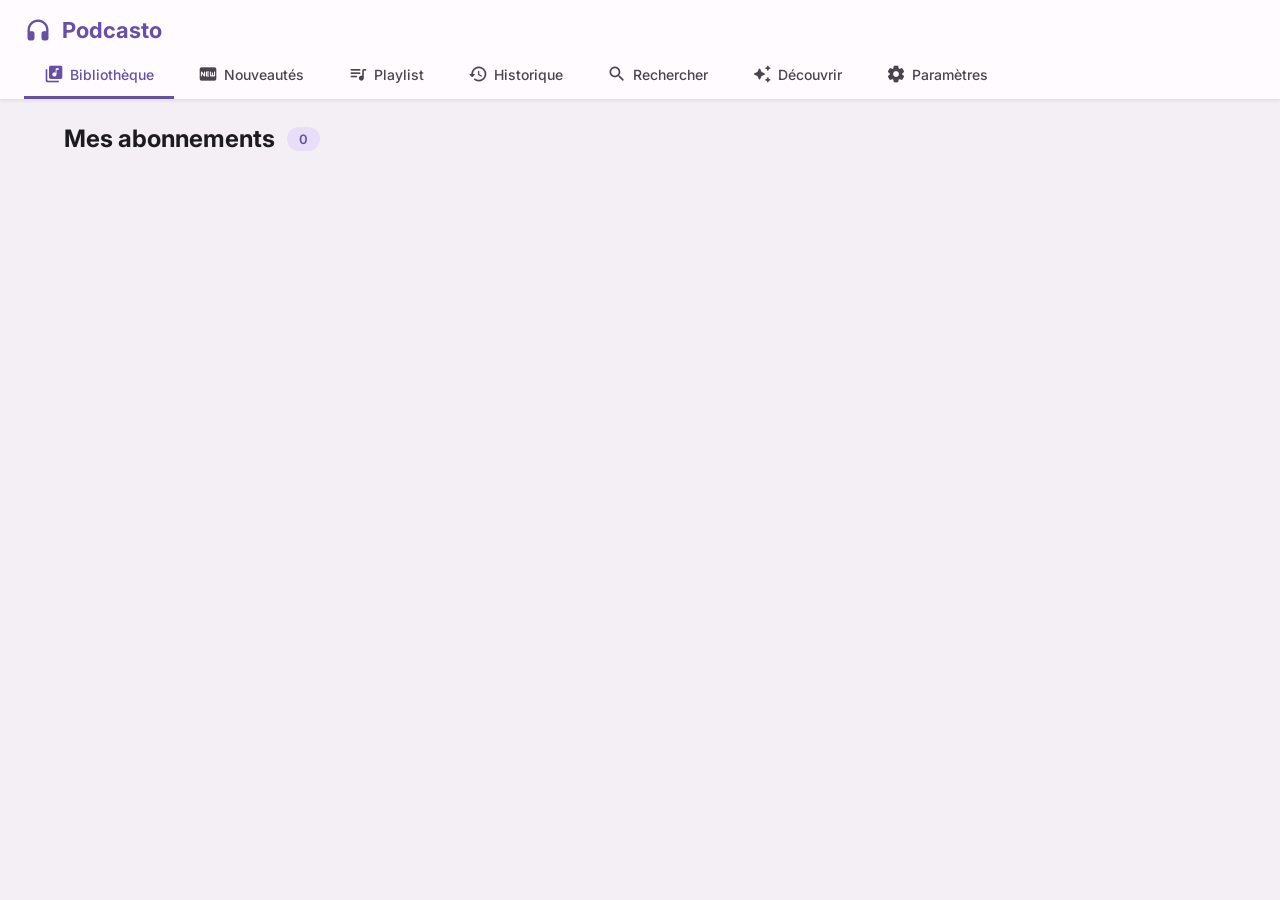
==== commit 4c83d492: "feat: 7 UI enhancements — artwork nav, YT duration, download indicator, playlist filter, tag reorder" ====
--- a/app/src/main/assets/web/index.html
+++ b/app/src/main/assets/web/index.html
@@ -4,6 +4,7 @@
     <meta charset="UTF-8">
     <meta name="viewport" content="width=device-width, initial-scale=1.0">
     <title>Podcasto</title>
+    <link rel="icon" type="image/svg+xml" href="data:image/svg+xml,%3Csvg xmlns='http://www.w3.org/2000/svg' viewBox='0 0 64 64'%3E%3Ccircle cx='32' cy='32' r='32' fill='%236750A4'/%3E%3Cpath d='M20 28c0-6.6 5.4-12 12-12s12 5.4 12 12v6c0 1.1-.9 2-2 2h-2c-1.1 0-2-.9-2-2v-4c0-1.1.9-2 2-2h1v-0c0-5-4-9-9-9s-9 4-9 9h1c1.1 0 2 .9 2 2v4c0 1.1-.9 2-2 2h-2c-1.1 0-2-.9-2-2v-6z' fill='white'/%3E%3Ccircle cx='36' cy='42' r='3' fill='white'/%3E%3Crect x='36' y='39' width='2' height='6' rx='1' fill='white'/%3E%3C/svg%3E">
     <link rel="stylesheet" href="style.css">
     <link href="https://fonts.googleapis.com/css2?family=Inter:wght@400;500;600;700&display=swap" rel="stylesheet">
     <link href="https://fonts.googleapis.com/icon?family=Material+Icons+Round" rel="stylesheet">
@@ -185,6 +186,9 @@
                 <h2>Playlist</h2>
                 <span id="playlist-count" class="badge">0</span>
                 <div class="playlist-actions">
+                    <button id="playlist-download-filter" class="playlist-filter-btn" onclick="togglePlaylistDownloadFilter()" title="Filtrer: téléchargés uniquement">
+                        <span class="material-icons-round">download_done</span>
+                    </button>
                     <button class="btn-outline btn-sm" onclick="autoAddPlaylist()">
                         <span class="material-icons-round">auto_fix_high</span>
                         Auto-ajout
@@ -352,7 +356,10 @@
             <input type="range" class="player-progress-input" id="player-progress-input" min="0" max="1000" value="0">
         </div>
         <div class="player-content">
-            <img id="player-artwork" class="player-artwork" src="" alt="" onclick="openPlayerEpisodeDetail()" style="cursor:pointer">
+            <div class="artwork-wrapper player-artwork-wrapper" onclick="openPlayerEpisodeDetail()" style="cursor:pointer">
+                <img id="player-artwork" class="player-artwork" src="" alt="">
+                <span id="player-yt-badge" class="yt-badge-overlay" style="display:none">YT</span>
+            </div>
             <div class="player-info" onclick="openPlayerEpisodeDetail()">
                 <div class="player-title" id="player-title"></div>
                 <div class="player-subtitle" id="player-subtitle"></div>
--- a/app/src/main/assets/web/style.css
+++ b/app/src/main/assets/web/style.css
@@ -656,6 +656,94 @@
     color: var(--primary);
 }
 
+/* Download indicator */
+.download-indicator {
+    color: var(--primary);
+    font-size: 16px;
+    vertical-align: middle;
+    margin-left: 4px;
+}
+
+/* YouTube badge (small) */
+.yt-badge-sm {
+    display: inline-flex;
+    align-items: center;
+    justify-content: center;
+    background: #FF0000;
+    color: white;
+    font-size: 9px;
+    font-weight: 700;
+    padding: 1px 4px;
+    border-radius: 3px;
+    line-height: 1;
+    vertical-align: middle;
+    margin-left: 4px;
+}
+
+/* YouTube badge on artwork (overlay) */
+.artwork-wrapper {
+    position: relative;
+    display: inline-block;
+    flex-shrink: 0;
+}
+
+.artwork-wrapper .yt-badge-overlay {
+    position: absolute;
+    bottom: 2px;
+    right: 2px;
+    background: #FF0000;
+    color: white;
+    font-size: 8px;
+    font-weight: 700;
+    padding: 1px 3px;
+    border-radius: 2px;
+    line-height: 1;
+}
+
+/* Tag reorder dialog */
+.tag-reorder-list {
+    display: flex;
+    flex-direction: column;
+    gap: 4px;
+    max-height: 300px;
+    overflow-y: auto;
+}
+
+.tag-reorder-item {
+    display: flex;
+    align-items: center;
+    gap: 8px;
+    padding: 10px 12px;
+    background: var(--surface-variant);
+    border-radius: var(--radius-xs);
+    cursor: grab;
+    user-select: none;
+    transition: background 0.12s, opacity 0.2s;
+}
+
+.tag-reorder-item:active {
+    cursor: grabbing;
+}
+
+.tag-reorder-item.dragging {
+    opacity: 0.4;
+}
+
+.tag-reorder-item.drag-over {
+    border-top: 2px solid var(--primary);
+}
+
+.tag-reorder-item .drag-handle {
+    font-size: 20px;
+    color: var(--on-surface-variant);
+}
+
+.tag-reorder-item .tag-name {
+    flex: 1;
+    font-size: 14px;
+    font-weight: 500;
+}
+
 /* ======================== */
 /* Episode Detail           */
 /* ======================== */
@@ -809,6 +897,30 @@
     display: flex;
     gap: 8px;
     margin-left: auto;
+}
+
+.playlist-filter-btn {
+    width: 36px;
+    height: 36px;
+    border-radius: 50%;
+    border: 1px solid var(--outline);
+    background: none;
+    color: var(--on-surface-variant);
+    cursor: pointer;
+    display: flex;
+    align-items: center;
+    justify-content: center;
+    transition: all 0.15s;
+}
+
+.playlist-filter-btn:hover {
+    background: var(--surface-variant);
+}
+
+.playlist-filter-btn.active {
+    background: var(--primary);
+    color: white;
+    border-color: var(--primary);
 }
 
 .playlist-items {
@@ -943,6 +1055,11 @@
     gap: 12px;
     padding: 0 16px;
     min-height: 0;
+}
+
+.player-artwork-wrapper {
+    position: relative;
+    flex-shrink: 0;
 }
 
 .player-artwork {
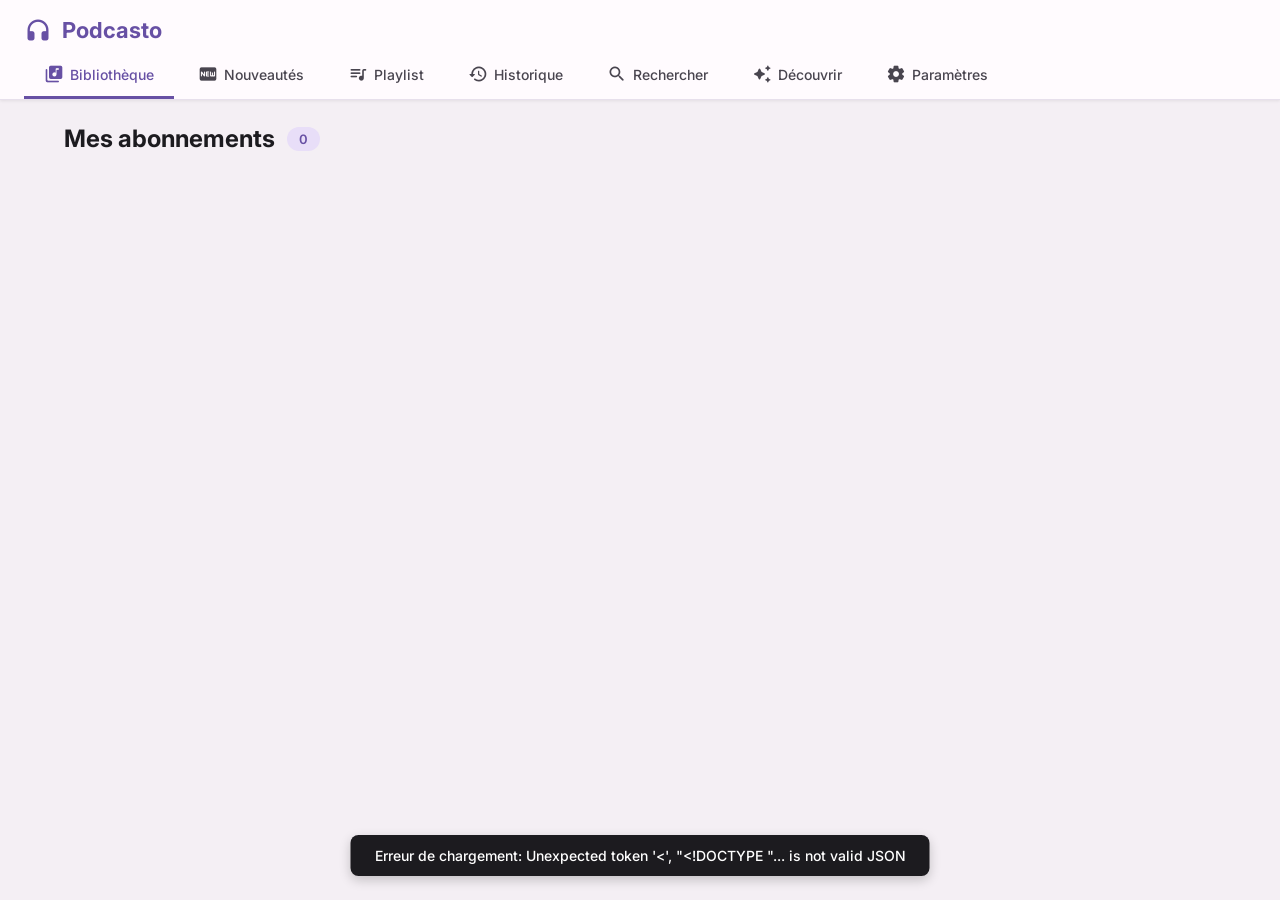
==== commit 660f64a8: "feat: YouTube audio language selection at play time (Android + Web + i18n)" ====
--- a/app/src/main/assets/web/index.html
+++ b/app/src/main/assets/web/index.html
@@ -162,6 +162,10 @@
                     <span class="material-icons-round">playlist_add</span>
                     Playlist
                 </button>
+                <button id="ep-download-btn" class="btn-outline" onclick="toggleDownloadCurrentEpisode()" style="display:none">
+                    <span class="material-icons-round">delete_outline</span>
+                    Supprimer
+                </button>
                 <button id="ep-played-btn" class="btn-outline" onclick="togglePlayedCurrentEpisode()">
                     <span class="material-icons-round">check_circle_outline</span>
                     Lu
@@ -392,6 +396,17 @@
     <!-- Toast -->
     <div id="toast" class="toast"></div>
 
+    <!-- Language Selection Dialog -->
+    <div id="lang-dialog-overlay" class="dialog-overlay" style="display:none">
+        <div class="dialog">
+            <h3 id="lang-dialog-title">Select Audio Language</h3>
+            <div id="lang-dialog-list" class="lang-dialog-list"></div>
+            <div class="dialog-actions">
+                <button class="btn-text" onclick="closeLangDialog()">Cancel</button>
+            </div>
+        </div>
+    </div>
+
     <!-- Dialog -->
     <div id="dialog-overlay" class="dialog-overlay" style="display:none">
         <div class="dialog">
--- a/app/src/main/assets/web/style.css
+++ b/app/src/main/assets/web/style.css
@@ -1559,6 +1559,32 @@
     gap: 8px;
 }
 
+.lang-dialog-list {
+    display: flex;
+    flex-direction: column;
+    gap: 4px;
+    margin: 8px 0 16px;
+    max-height: 300px;
+    overflow-y: auto;
+}
+
+.lang-dialog-list button {
+    background: var(--surface-hover);
+    border: 1px solid var(--surface-border, rgba(255,255,255,0.1));
+    border-radius: 8px;
+    padding: 12px 16px;
+    font-size: 15px;
+    color: var(--on-surface);
+    cursor: pointer;
+    text-align: left;
+    transition: background 0.15s;
+}
+
+.lang-dialog-list button:hover {
+    background: var(--primary);
+    color: var(--on-primary);
+}
+
 /* Responsive */
 @media (max-width: 640px) {
     nav { padding: 0 16px; }
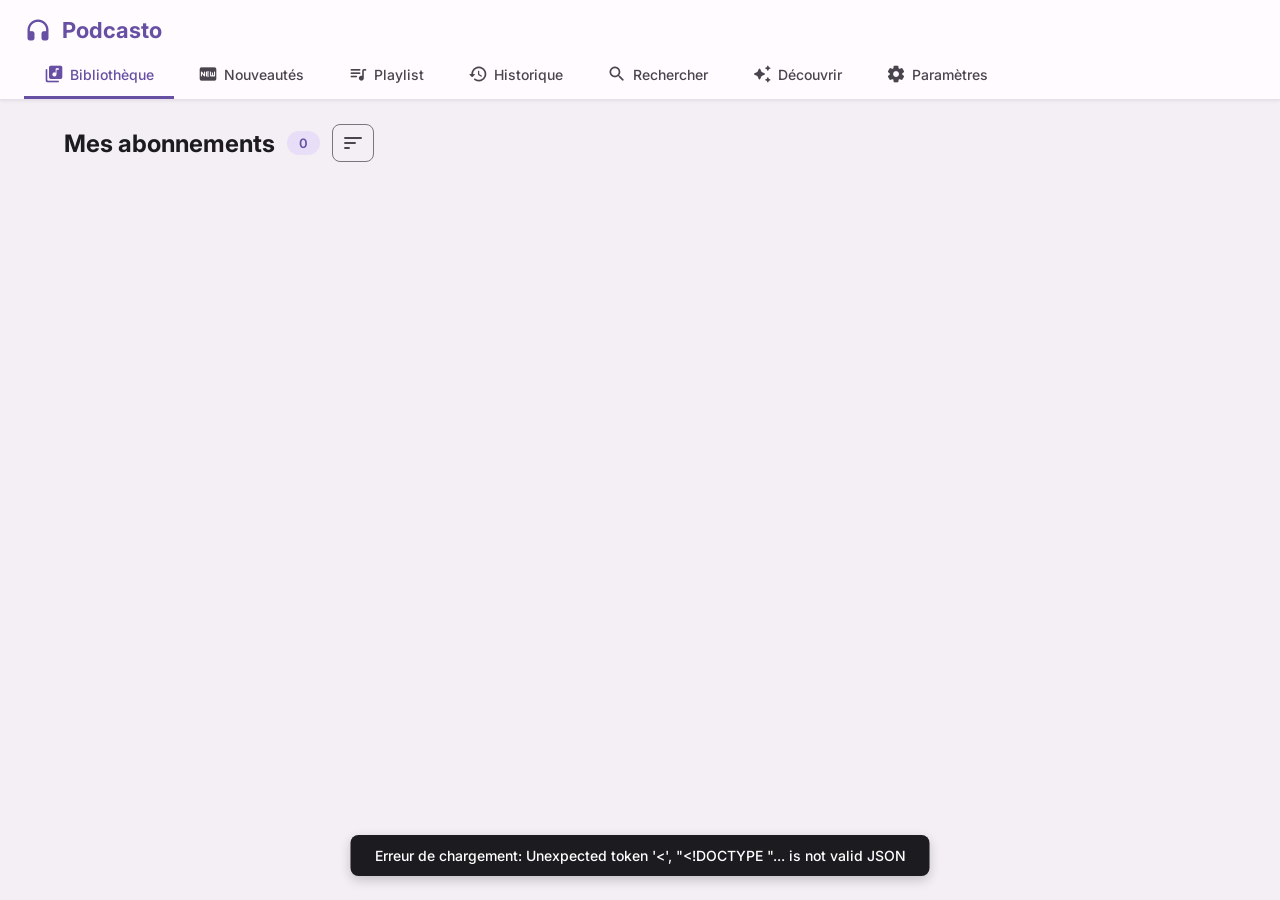
==== commit 9705a69e: "Add library sort by alphabetical, subscription date, or latest episode - Add subscribedAt field to P" ====
--- a/app/src/main/assets/web/index.html
+++ b/app/src/main/assets/web/index.html
@@ -4,7 +4,7 @@
     <meta charset="UTF-8">
     <meta name="viewport" content="width=device-width, initial-scale=1.0">
     <title>Podcasto</title>
-    <link rel="icon" type="image/svg+xml" href="data:image/svg+xml,%3Csvg xmlns='http://www.w3.org/2000/svg' viewBox='0 0 64 64'%3E%3Ccircle cx='32' cy='32' r='32' fill='%236750A4'/%3E%3Cpath d='M20 28c0-6.6 5.4-12 12-12s12 5.4 12 12v6c0 1.1-.9 2-2 2h-2c-1.1 0-2-.9-2-2v-4c0-1.1.9-2 2-2h1v-0c0-5-4-9-9-9s-9 4-9 9h1c1.1 0 2 .9 2 2v4c0 1.1-.9 2-2 2h-2c-1.1 0-2-.9-2-2v-6z' fill='white'/%3E%3Ccircle cx='36' cy='42' r='3' fill='white'/%3E%3Crect x='36' y='39' width='2' height='6' rx='1' fill='white'/%3E%3C/svg%3E">
+    <link rel="icon" type="image/svg+xml" href="data:image/svg+xml,%3Csvg xmlns='http://www.w3.org/2000/svg' viewBox='0 0 108 108'%3E%3Ccircle cx='54' cy='54' r='54' fill='%236750A4'/%3E%3Cpath d='M33,54 A21,21 0,0 1,75,54' stroke='white' stroke-width='4' fill='none' stroke-linecap='round'/%3E%3Cpath d='M29,50 A5,5 0,0 0,24,55 L24,65 A5,5 0,0 0,29,70 L34,70 L34,50 Z' fill='white'/%3E%3Cpath d='M79,50 A5,5 0,0 1,84,55 L84,65 A5,5 0,0 1,79,70 L74,70 L74,50 Z' fill='white'/%3E%3Ccircle cx='54' cy='60' r='7' fill='white'/%3E%3Ccircle cx='44' cy='53' r='3' fill='white'/%3E%3Ccircle cx='64' cy='53' r='3' fill='white'/%3E%3Cpath d='M44,66 A12,8 0,0 0,64,66' stroke='white' stroke-width='2.5' fill='none' stroke-linecap='round'/%3E%3C/svg%3E">
     <link rel="stylesheet" href="style.css">
     <link href="https://fonts.googleapis.com/css2?family=Inter:wght@400;500;600;700&display=swap" rel="stylesheet">
     <link href="https://fonts.googleapis.com/icon?family=Material+Icons+Round" rel="stylesheet">
@@ -76,6 +76,22 @@
                 <button id="hidden-toggle" class="btn-icon" onclick="toggleShowHidden()" style="display:none" title="Afficher/masquer les podcasts cach\u00e9s">
                     <span class="material-icons-round">visibility_off</span>
                 </button>
+                <div class="sort-dropdown">
+                    <button class="btn-icon" onclick="toggleSortMenu()" title="Trier">
+                        <span class="material-icons-round">sort</span>
+                    </button>
+                    <div id="sort-menu" class="sort-menu" style="display:none">
+                        <button class="sort-option" data-sort="alphabetical" onclick="setSortOrder('alphabetical')">
+                            <span class="material-icons-round">sort_by_alpha</span>Alphab&eacute;tique
+                        </button>
+                        <button class="sort-option" data-sort="subscription" onclick="setSortOrder('subscription')">
+                            <span class="material-icons-round">calendar_month</span>Date d&rsquo;abonnement
+                        </button>
+                        <button class="sort-option" data-sort="latest" onclick="setSortOrder('latest')">
+                            <span class="material-icons-round">new_releases</span>Dernier &eacute;pisode
+                        </button>
+                    </div>
+                </div>
             </div>
             <div id="tags-filter" class="tags-bar"></div>
             <div id="podcasts-grid" class="podcasts-grid"></div>
@@ -349,6 +365,19 @@
                     </ol>
                     <p class="settings-note"><span class="material-icons-round" style="font-size:16px;vertical-align:middle;margin-right:4px">info</span>La cl&eacute; gratuite offre un quota g&eacute;n&eacute;reux suffisant pour un usage personnel.</p>
                 </div>
+                <div class="settings-section">
+                    <h3>Playback</h3>
+                    <div class="settings-toggle-row">
+                        <div>
+                            <p class="settings-toggle-label">Auto-refill playlist</p>
+                            <p class="settings-description">When the playlist ends, automatically add the latest unplayed episode from each subscribed podcast and continue playing.</p>
+                        </div>
+                        <label class="toggle-switch">
+                            <input type="checkbox" id="settings-auto-refill" onchange="toggleAutoRefillPlaylist(this.checked)">
+                            <span class="toggle-slider"></span>
+                        </label>
+                    </div>
+                </div>
             </div>
         </section>
     </main>
@@ -388,6 +417,9 @@
                 </button>
                 <button class="player-btn player-btn-norm" id="player-norm-btn" onclick="toggleVolumeNorm()" title="Normalisation du volume">
                     <span class="material-icons-round">graphic_eq</span>
+                </button>
+                <button class="player-btn player-btn-video" id="player-video-btn" onclick="toggleVideoMode()" title="Basculer vidéo/audio" style="display:none">
+                    <span class="material-icons-round">videocam</span>
                 </button>
             </div>
         </div>
@@ -422,6 +454,20 @@
     <!-- HTML5 Audio element (hidden) -->
     <audio id="audio-element" preload="auto"></audio>
 
+    <!-- Video overlay for YouTube video mode -->
+    <div id="video-overlay" class="video-overlay" style="display:none">
+        <div class="video-overlay-header">
+            <button class="player-btn" onclick="closeVideoOverlay()">
+                <span class="material-icons-round">close</span>
+            </button>
+            <span id="video-overlay-title" class="video-overlay-title"></span>
+            <button class="player-btn" onclick="toggleVideoFullscreen()" id="video-fullscreen-btn">
+                <span class="material-icons-round">fullscreen</span>
+            </button>
+        </div>
+        <video id="video-element" class="video-element" playsinline></video>
+    </div>
+
     <script src="app.js"></script>
 </body>
 </html>
--- a/app/src/main/assets/web/style.css
+++ b/app/src/main/assets/web/style.css
@@ -1840,3 +1840,194 @@
     justify-content: center;
     gap: 8px;
 }
+
+/* Video overlay */
+.video-overlay {
+    position: fixed;
+    top: 0;
+    left: 0;
+    right: 0;
+    bottom: 0;
+    background: #000;
+    z-index: 2000;
+    display: flex;
+    flex-direction: column;
+    align-items: center;
+    justify-content: center;
+}
+.video-overlay-header {
+    position: absolute;
+    top: 0;
+    left: 0;
+    right: 0;
+    display: flex;
+    align-items: center;
+    padding: 8px 16px;
+    background: rgba(0,0,0,0.6);
+    z-index: 2001;
+}
+.video-overlay-title {
+    color: #fff;
+    font-size: 14px;
+    margin-left: 8px;
+    overflow: hidden;
+    text-overflow: ellipsis;
+    white-space: nowrap;
+    flex: 1;
+}
+.video-overlay-header .player-btn {
+    color: #fff;
+}
+.video-element {
+    max-width: 100%;
+    max-height: 100%;
+    width: 100%;
+}
+.player-btn-video.active {
+    color: var(--md-primary);
+}
+
+/* Download choice dialog */
+.download-choice-overlay {
+    position: fixed;
+    top: 0; left: 0; right: 0; bottom: 0;
+    background: rgba(0,0,0,0.5);
+    display: flex;
+    align-items: center;
+    justify-content: center;
+    z-index: 10000;
+}
+.download-choice-dialog {
+    background: var(--surface);
+    border-radius: 16px;
+    padding: 24px;
+    min-width: 280px;
+    max-width: 360px;
+    box-shadow: 0 8px 32px rgba(0,0,0,0.3);
+}
+.download-choice-dialog h3 {
+    margin: 0 0 16px;
+    font-size: 18px;
+    color: var(--on-surface);
+}
+.download-choice-btn {
+    display: flex;
+    align-items: center;
+    gap: 12px;
+    width: 100%;
+    padding: 12px 16px;
+    margin-bottom: 8px;
+    border: 1px solid var(--primary-light);
+    border-radius: 12px;
+    background: transparent;
+    color: var(--on-surface);
+    font-size: 14px;
+    cursor: pointer;
+    transition: background 0.2s;
+}
+.download-choice-btn:hover {
+    background: var(--primary-light);
+}
+.download-choice-btn .material-icons-round {
+    color: var(--md-primary);
+    font-size: 20px;
+}
+.download-choice-cancel {
+    display: block;
+    width: 100%;
+    padding: 10px;
+    margin-top: 8px;
+    border: none;
+    border-radius: 8px;
+    background: transparent;
+    color: var(--on-surface-variant);
+    font-size: 14px;
+    cursor: pointer;
+}
+.download-choice-cancel:hover {
+    background: var(--primary-light);
+}
+
+/* Toggle switch */
+.settings-toggle-row {
+    display: flex;
+    align-items: center;
+    justify-content: space-between;
+    gap: 16px;
+}
+.settings-toggle-label {
+    font-weight: 500;
+    margin: 0 0 4px 0;
+}
+.toggle-switch {
+    position: relative;
+    display: inline-block;
+    width: 48px;
+    height: 28px;
+    flex-shrink: 0;
+}
+.toggle-switch input { opacity: 0; width: 0; height: 0; }
+.toggle-slider {
+    position: absolute;
+    cursor: pointer;
+    inset: 0;
+    background: var(--surface-variant);
+    border-radius: 14px;
+    transition: 0.2s;
+}
+.toggle-slider::before {
+    content: "";
+    position: absolute;
+    height: 20px;
+    width: 20px;
+    left: 4px;
+    bottom: 4px;
+    background: white;
+    border-radius: 50%;
+    transition: 0.2s;
+}
+.toggle-switch input:checked + .toggle-slider {
+    background: var(--primary);
+}
+.toggle-switch input:checked + .toggle-slider::before {
+    transform: translateX(20px);
+}
+
+/* Sort dropdown */
+.sort-dropdown {
+    position: relative;
+}
+.sort-menu {
+    position: absolute;
+    right: 0;
+    top: 100%;
+    background: var(--surface);
+    border-radius: 12px;
+    box-shadow: 0 4px 16px rgba(0,0,0,0.15);
+    z-index: 100;
+    min-width: 200px;
+    padding: 4px 0;
+}
+.sort-option {
+    display: flex;
+    align-items: center;
+    gap: 12px;
+    width: 100%;
+    padding: 10px 16px;
+    border: none;
+    background: none;
+    cursor: pointer;
+    font-size: 14px;
+    color: var(--on-surface);
+    text-align: left;
+}
+.sort-option:hover {
+    background: var(--primary-light);
+}
+.sort-option.active {
+    color: var(--primary);
+    font-weight: 600;
+}
+.sort-option .material-icons-round {
+    font-size: 20px;
+}
